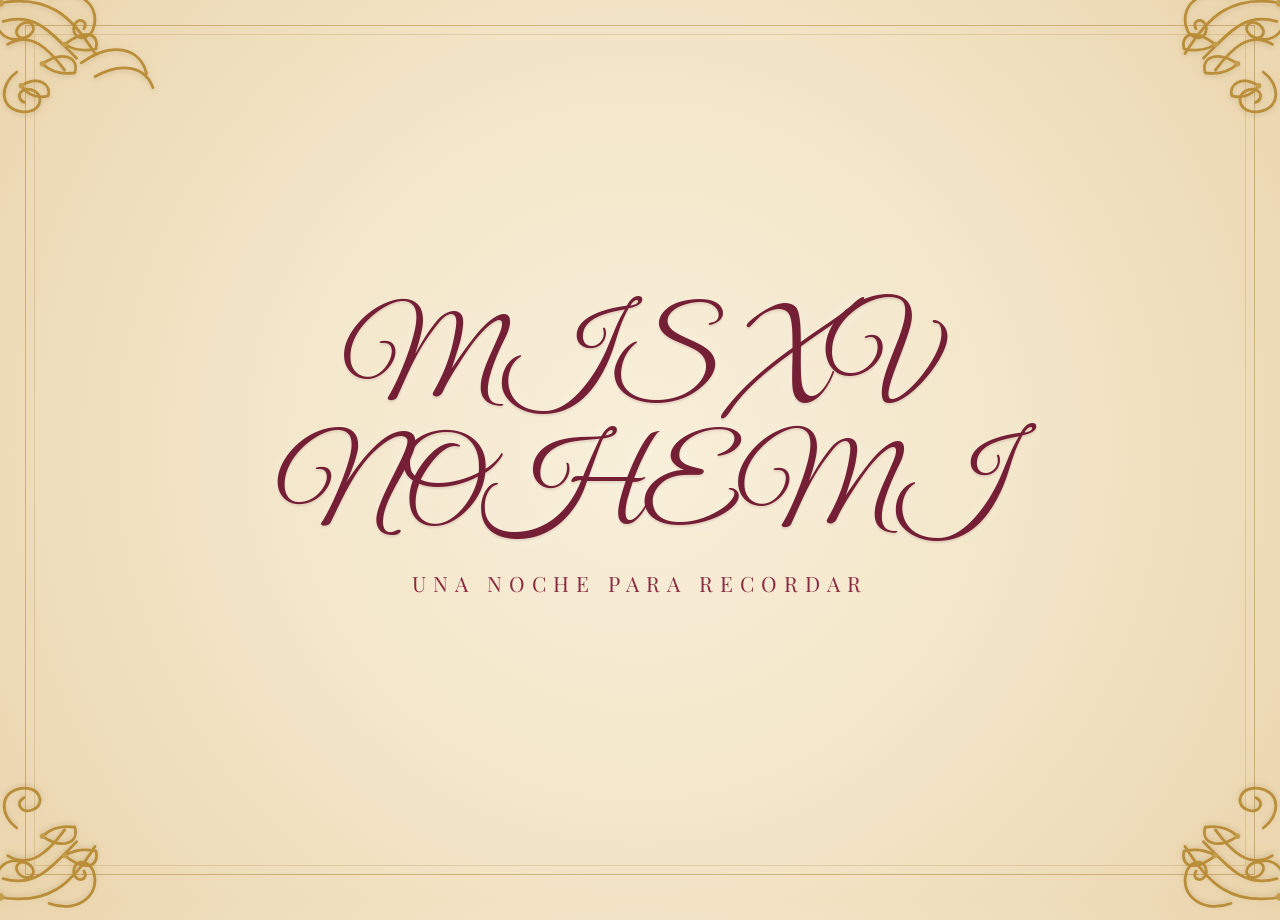
==== Nohemi.html @ 15a6e5af "Nohemi.html" ====
<!DOCTYPE html>
<html lang="es">
<head>
    <meta charset="UTF-8">
    <meta name="viewport" content="width=device-width, initial-scale=1.0">

    <title>Mis XV Nohemi</title>

    <!-- Tipografías elegantes -->
    <link rel="preconnect" href="https://fonts.googleapis.com">
    <link rel="preconnect" href="https://fonts.gstatic.com" crossorigin>
    <link href="https://fonts.googleapis.com/css2?family=Great+Vibes&family=Playfair+Display:wght@400;500;600&display=swap" rel="stylesheet">

    <style>
        * {
            margin: 0;
            padding: 0;
            box-sizing: border-box;
        }

        html, body {
            width: 100%;
            height: 100%;
        }

        body {
            overflow: hidden;
            background:
                radial-gradient(
                    circle at center,
                    #f8efd9 0%,
                    #f2e4c6 55%,
                    #ead5ae 100%
                );

            display: flex;
            justify-content: center;
            align-items: center;

            position: relative;
        }

        /* -----------------------------
           CONTENEDOR PRINCIPAL
        ----------------------------- */

        .invitacion {
            width: 100%;
            height: 100vh;

            display: flex;
            flex-direction: column;
            justify-content: center;
            align-items: center;

            position: relative;

            text-align: center;

            z-index: 5;
        }

        /* -----------------------------
           TEXTO
        ----------------------------- */

        .titulo {
            color: #741f35;

            font-family: "Great Vibes", cursive;

            font-size: clamp(55px, 9vw, 125px);

            font-weight: 400;

            line-height: 1.1;

            text-shadow:
                0 2px 2px rgba(90, 20, 35, 0.12),
                0 0 18px rgba(255, 255, 255, 0.35);

            animation:
                aparecer 2s ease-out forwards,
                brillo 4s ease-in-out 2s infinite;

            opacity: 0;
        }

        .subtitulo {
            margin-top: 12px;

            color: #8a2942;

            font-family: "Playfair Display", serif;

            font-size: clamp(13px, 1.8vw, 21px);

            letter-spacing: 7px;

            text-transform: uppercase;

            animation: aparecerSubtitulo 2s ease-out 0.8s forwards;

            opacity: 0;
        }

        /* -----------------------------
           ADORNOS
        ----------------------------- */

        .adorno {
            position: absolute;

            width: 230px;
            height: 230px;

            pointer-events: none;

            opacity: 0.95;

            filter:
                drop-shadow(0 2px 2px rgba(117, 73, 20, 0.15))
                drop-shadow(0 0 8px rgba(181, 133, 42, 0.15));

            animation: flotar 7s ease-in-out infinite;
        }

        .adorno svg {
            width: 100%;
            height: 100%;
        }

        /* Esquina superior izquierda */

        .esquina-superior-izquierda {
            top: -20px;
            left: -20px;
        }

        /* Esquina superior derecha */

        .esquina-superior-derecha {
            top: -20px;
            right: -20px;

            transform: scaleX(-1);
        }

        /* Esquina inferior izquierda */

        .esquina-inferior-izquierda {
            bottom: -20px;
            left: -20px;

            transform: scaleY(-1);
        }

        /* Esquina inferior derecha */

        .esquina-inferior-derecha {
            bottom: -20px;
            right: -20px;

            transform: scale(-1);
        }

        /* -----------------------------
           MARCO INTERIOR
        ----------------------------- */

        .marco {
            position: absolute;

            inset: 25px;

            border: 1px solid rgba(167, 118, 31, 0.45);

            pointer-events: none;
        }

        .marco::before {
            content: "";

            position: absolute;

            inset: 8px;

            border: 1px solid rgba(167, 118, 31, 0.22);
        }

        /* -----------------------------
           BRILLOS
        ----------------------------- */

        .particula {
            position: absolute;

            width: 5px;
            height: 5px;

            border-radius: 50%;

            background: #c49a45;

            box-shadow:
                0 0 8px #d9bd73,
                0 0 14px rgba(201, 159, 70, 0.7);

            opacity: 0;

            animation: destello 5s infinite;
        }

        .p1 {
            top: 22%;
            left: 18%;
            animation-delay: 1s;
        }

        .p2 {
            top: 30%;
            right: 20%;
            animation-delay: 3s;
        }

        .p3 {
            bottom: 25%;
            left: 24%;
            animation-delay: 2s;
        }

        .p4 {
            bottom: 18%;
            right: 25%;
            animation-delay: 4s;
        }

        /* -----------------------------
           ANIMACIONES
        ----------------------------- */

        @keyframes aparecer {
            0% {
                opacity: 0;
                transform: translateY(30px) scale(0.95);
            }

            100% {
                opacity: 1;
                transform: translateY(0) scale(1);
            }
        }

        @keyframes aparecerSubtitulo {
            0% {
                opacity: 0;
                transform: translateY(15px);
            }

            100% {
                opacity: 1;
                transform: translateY(0);
            }
        }

        @keyframes brillo {
            0%, 100% {
                text-shadow:
                    0 2px 2px rgba(90, 20, 35, 0.12),
                    0 0 15px rgba(255,255,255,0.25);
            }

            50% {
                text-shadow:
                    0 2px 2px rgba(90, 20, 35, 0.12),
                    0 0 30px rgba(255,255,255,0.55);
            }
        }

        @keyframes flotar {
            0%, 100% {
                transform: translateY(0);
            }

            50% {
                transform: translateY(-7px);
            }
        }

        @keyframes destello {
            0% {
                opacity: 0;
                transform: scale(0.5);
            }

            30% {
                opacity: 0.8;
                transform: scale(1);
            }

            60% {
                opacity: 0;
                transform: scale(1.5);
            }

            100% {
                opacity: 0;
            }
        }

        /* -----------------------------
           MÓVILES
        ----------------------------- */

        @media (max-width: 600px) {

            .adorno {
                width: 145px;
                height: 145px;
            }

            .esquina-superior-izquierda,
            .esquina-superior-derecha {
                top: -10px;
            }

            .esquina-inferior-izquierda,
            .esquina-inferior-derecha {
                bottom: -10px;
            }

            .marco {
                inset: 14px;
            }

            .subtitulo {
                letter-spacing: 4px;
            }
        }
    </style>
</head>

<body>

    <div class="invitacion">

        <!-- Marco -->
        <div class="marco"></div>

        <!-- Adorno superior izquierdo -->
        <div class="adorno esquina-superior-izquierda">
            <svg viewBox="0 0 250 250">

                <g
                    fill="none"
                    stroke="#b88a32"
                    stroke-width="3"
                    stroke-linecap="round"
                    stroke-linejoin="round"
                >

                    <!-- Curvas principales -->
                    <path d="M20 25 C75 15, 100 40, 125 80"/>
                    <path d="M25 45 C60 35, 75 55, 105 85"/>
                    <path d="M30 70 C55 55, 75 75, 92 98"/>

                    <!-- Volutas -->
                    <path d="M20 25 C10 50, 25 70, 48 63 C65 58, 58 40, 45 48 C34 55, 42 68, 52 61"/>

                    <path d="M75 18 C105 8, 130 25, 124 50 C120 68, 100 66, 102 51 C104 40, 119 43, 113 53"/>

                    <path d="M40 100 C20 115, 22 140, 45 143 C65 146, 72 126, 58 120 C45 114, 37 128, 48 133"/>

                    <!-- Hojas -->
                    <path d="M92 70 C115 52, 130 58, 126 75 C112 78, 102 76, 92 70Z"/>
                    <path d="M68 91 C90 76, 108 84, 103 101 C88 103, 77 100, 68 91Z"/>
                    <path d="M45 115 C62 104, 78 112, 74 126 C62 129, 52 125, 45 115Z"/>

                    <!-- Detalles -->
                    <path d="M110 90 C145 65, 175 75, 181 102"/>
                    <path d="M125 105 C155 88, 180 95, 188 117"/>

                </g>

                <!-- pequeños puntos dorados -->

                <g fill="#c49a45">
                    <circle cx="22" cy="25" r="4"/>
                    <circle cx="92" cy="70" r="3"/>
                    <circle cx="68" cy="91" r="3"/>
                    <circle cx="45" cy="115" r="3"/>
                </g>

            </svg>
        </div>

        <!-- Superior derecho -->
        <div class="adorno esquina-superior-derecha">
            <svg viewBox="0 0 250 250">

                <g
                    fill="none"
                    stroke="#b88a32"
                    stroke-width="3"
                    stroke-linecap="round"
                    stroke-linejoin="round"
                >

                    <path d="M20 25 C75 15, 100 40, 125 80"/>
                    <path d="M25 45 C60 35, 75 55, 105 85"/>
                    <path d="M30 70 C55 55, 75 75, 92 98"/>

                    <path d="M20 25 C10 50, 25 70, 48 63 C65 58, 58 40, 45 48 C34 55, 42 68, 52 61"/>

                    <path d="M75 18 C105 8, 130 25, 124 50 C120 68, 100 66, 102 51 C104 40, 119 43, 113 53"/>

                    <path d="M40 100 C20 115, 22 140, 45 143 C65 146, 72 126, 58 120 C45 114, 37 128, 48 133"/>

                    <path d="M92 70 C115 52, 130 58, 126 75 C112 78, 102 76, 92 70Z"/>
                    <path d="M68 91 C90 76, 108 84, 103 101 C88 103, 77 100, 68 91Z"/>
                    <path d="M45 115 C62 104, 78 112, 74 126 C62 129, 52 125, 45 115Z"/>

                </g>

                <g fill="#c49a45">
                    <circle cx="22" cy="25" r="4"/>
                    <circle cx="92" cy="70" r="3"/>
                    <circle cx="68" cy="91" r="3"/>
                    <circle cx="45" cy="115" r="3"/>
                </g>

            </svg>
        </div>

        <!-- Inferior izquierdo -->
        <div class="adorno esquina-inferior-izquierda">
            <svg viewBox="0 0 250 250">

                <g
                    fill="none"
                    stroke="#b88a32"
                    stroke-width="3"
                    stroke-linecap="round"
                    stroke-linejoin="round"
                >

                    <path d="M20 25 C75 15, 100 40, 125 80"/>
                    <path d="M25 45 C60 35, 75 55, 105 85"/>
                    <path d="M30 70 C55 55, 75 75, 92 98"/>

                    <path d="M20 25 C10 50, 25 70, 48 63 C65 58, 58 40, 45 48 C34 55, 42 68, 52 61"/>

                    <path d="M75 18 C105 8, 130 25, 124 50 C120 68, 100 66, 102 51 C104 40, 119 43, 113 53"/>

                    <path d="M40 100 C20 115, 22 140, 45 143 C65 146, 72 126, 58 120 C45 114, 37 128, 48 133"/>

                    <path d="M92 70 C115 52, 130 58, 126 75 C112 78, 102 76, 92 70Z"/>
                    <path d="M68 91 C90 76, 108 84, 103 101 C88 103, 77 100, 68 91Z"/>

                </g>

                <g fill="#c49a45">
                    <circle cx="22" cy="25" r="4"/>
                    <circle cx="92" cy="70" r="3"/>
                    <circle cx="68" cy="91" r="3"/>
                </g>

            </svg>
        </div>

        <!-- Inferior derecho -->
        <div class="adorno esquina-inferior-derecha">
            <svg viewBox="0 0 250 250">

                <g
                    fill="none"
                    stroke="#b88a32"
                    stroke-width="3"
                    stroke-linecap="round"
                    stroke-linejoin="round"
                >

                    <path d="M20 25 C75 15, 100 40, 125 80"/>
                    <path d="M25 45 C60 35, 75 55, 105 85"/>
                    <path d="M30 70 C55 55, 75 75, 92 98"/>

                    <path d="M20 25 C10 50, 25 70, 48 63 C65 58, 58 40, 45 48 C34 55, 42 68, 52 61"/>

                    <path d="M75 18 C105 8, 130 25, 124 50 C120 68, 100 66, 102 51 C104 40, 119 43, 113 53"/>

                    <path d="M40 100 C20 115, 22 140, 45 143 C65 146, 72 126, 58 120 C45 114, 37 128, 48 133"/>

                    <path d="M92 70 C115 52, 130 58, 126 75 C112 78, 102 76, 92 70Z"/>
                    <path d="M68 91 C90 76, 108 84, 103 101 C88 103, 77 100, 68 91Z"/>

                </g>

                <g fill="#c49a45">
                    <circle cx="22" cy="25" r="4"/>
                    <circle cx="92" cy="70" r="3"/>
                    <circle cx="68" cy="91" r="3"/>
                </g>

            </svg>
        </div>

        <!-- Partículas -->
        <div class="particula p1"></div>
        <div class="particula p2"></div>
        <div class="particula p3"></div>
        <div class="particula p4"></div>

        <!-- TEXTO CENTRAL -->

        <h1 class="titulo">
            MIS XV<br>
            NOHEMI
        </h1>

        <div class="subtitulo">
            Una noche para recordar
        </div>

    </div>

</body>
</html>
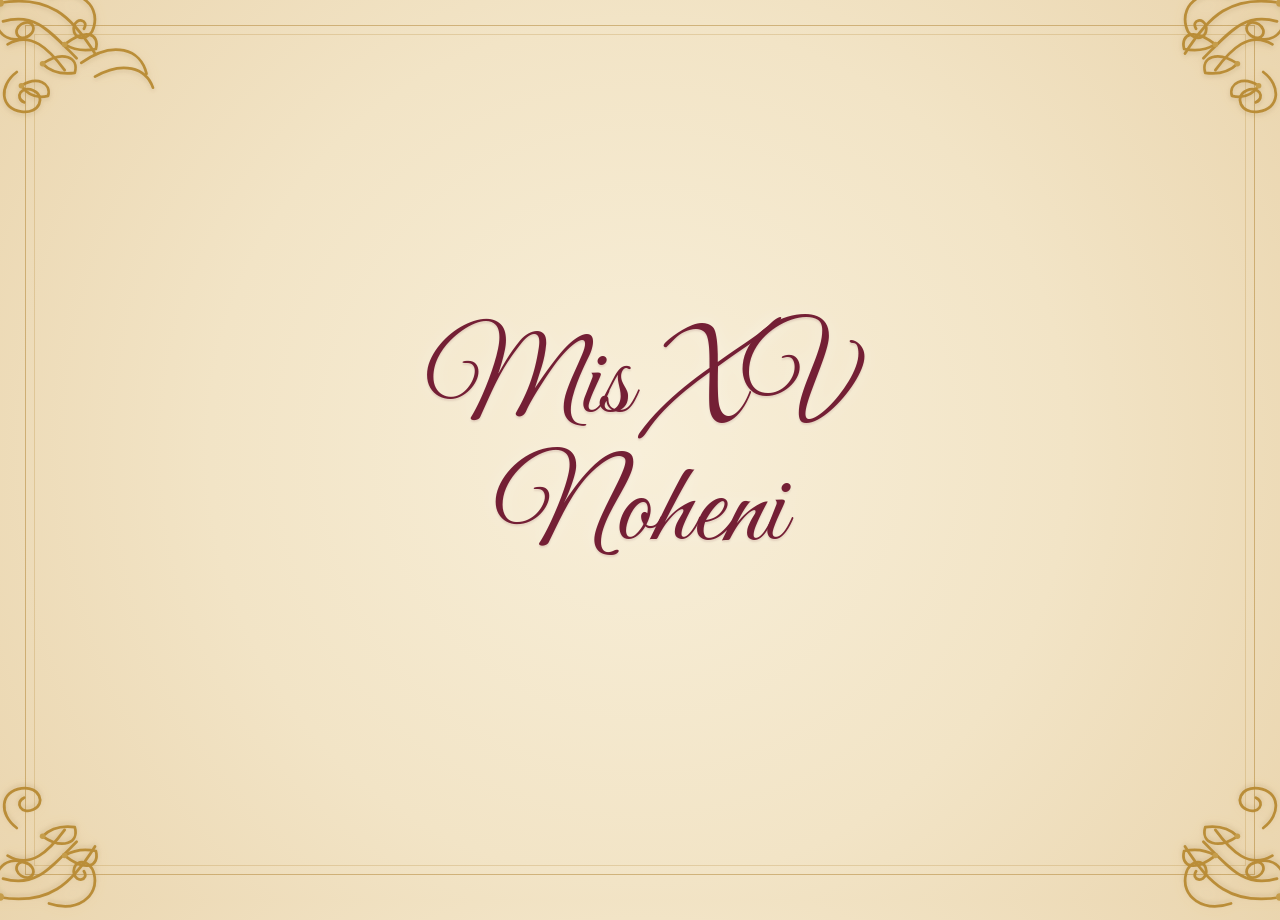
==== commit aa4ce81c: "Nohemi.html" ====
--- a/Nohemi.html
+++ b/Nohemi.html
@@ -513,13 +513,9 @@
         <!-- TEXTO CENTRAL -->
 
         <h1 class="titulo">
-            MIS XV<br>
-            NOHEMI
+            Mis XV<br>
+            Noheni
         </h1>
-
-        <div class="subtitulo">
-            Una noche para recordar
-        </div>
 
     </div>
 
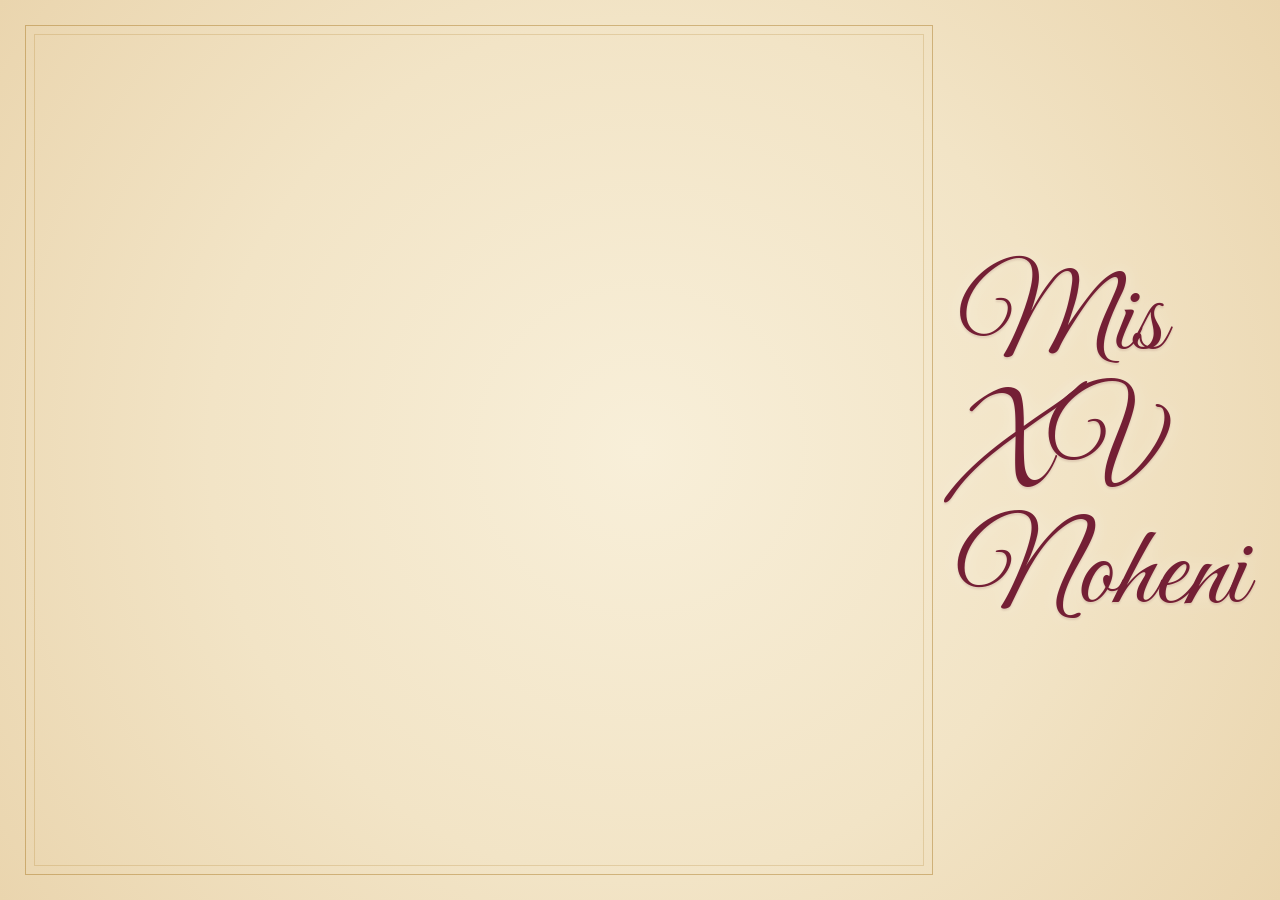
==== commit 232a8a39: "Nohemi.html" ====
--- a/Nohemi.html
+++ b/Nohemi.html
@@ -104,67 +104,7 @@
             opacity: 0;
         }
 
-        /* -----------------------------
-           ADORNOS
-        ----------------------------- */
-
-        .adorno {
-            position: absolute;
-
-            width: 230px;
-            height: 230px;
-
-            pointer-events: none;
-
-            opacity: 0.95;
-
-            filter:
-                drop-shadow(0 2px 2px rgba(117, 73, 20, 0.15))
-                drop-shadow(0 0 8px rgba(181, 133, 42, 0.15));
-
-            animation: flotar 7s ease-in-out infinite;
-        }
-
-        .adorno svg {
-            width: 100%;
-            height: 100%;
-        }
-
-        /* Esquina superior izquierda */
-
-        .esquina-superior-izquierda {
-            top: -20px;
-            left: -20px;
-        }
-
-        /* Esquina superior derecha */
-
-        .esquina-superior-derecha {
-            top: -20px;
-            right: -20px;
-
-            transform: scaleX(-1);
-        }
-
-        /* Esquina inferior izquierda */
-
-        .esquina-inferior-izquierda {
-            bottom: -20px;
-            left: -20px;
-
-            transform: scaleY(-1);
-        }
-
-        /* Esquina inferior derecha */
-
-        .esquina-inferior-derecha {
-            bottom: -20px;
-            right: -20px;
-
-            transform: scale(-1);
-        }
-
-        /* -----------------------------
+               /* -----------------------------
            MARCO INTERIOR
         ----------------------------- */
 
@@ -192,48 +132,94 @@
            BRILLOS
         ----------------------------- */
 
-        .particula {
-            position: absolute;
-
-            width: 5px;
-            height: 5px;
-
-            border-radius: 50%;
-
-            background: #c49a45;
-
-            box-shadow:
-                0 0 8px #d9bd73,
-                0 0 14px rgba(201, 159, 70, 0.7);
-
-            opacity: 0;
-
-            animation: destello 5s infinite;
-        }
-
-        .p1 {
-            top: 22%;
-            left: 18%;
-            animation-delay: 1s;
-        }
-
-        .p2 {
-            top: 30%;
-            right: 20%;
-            animation-delay: 3s;
-        }
-
-        .p3 {
-            bottom: 25%;
-            left: 24%;
-            animation-delay: 2s;
-        }
-
-        .p4 {
-            bottom: 18%;
-            right: 25%;
-            animation-delay: 4s;
-        }
+        /* DESTELLOS DORADOS */
+
+.destello {
+    position: absolute;
+
+    color: #c49a45;
+
+    font-family: serif;
+
+    font-size: 24px;
+
+    text-shadow:
+        0 0 5px #d9bd73,
+        0 0 12px rgba(201, 159, 70, 0.8);
+
+    opacity: 0;
+
+    animation: destelloElegante 4s ease-in-out infinite;
+
+    z-index: 3;
+}
+
+/* Posiciones */
+
+.d1 {
+    top: 25%;
+    left: 20%;
+    animation-delay: 0s;
+}
+
+.d2 {
+    top: 32%;
+    right: 22%;
+    animation-delay: 1.5s;
+}
+
+.d3 {
+    top: 60%;
+    left: 25%;
+    animation-delay: 2.5s;
+}
+
+.d4 {
+    top: 68%;
+    right: 20%;
+    animation-delay: 3.5s;
+}
+
+.d5 {
+    top: 42%;
+    left: 12%;
+    animation-delay: 1s;
+}
+
+.d6 {
+    top: 50%;
+    right: 12%;
+    animation-delay: 2s;
+}
+
+/* Animación */
+
+@keyframes destelloElegante {
+
+    0% {
+        opacity: 0;
+        transform: scale(0.5) rotate(0deg);
+    }
+
+    30% {
+        opacity: 0.9;
+        transform: scale(1.2) rotate(45deg);
+    }
+
+    50% {
+        opacity: 0.5;
+        transform: scale(0.9) rotate(90deg);
+    }
+
+    70% {
+        opacity: 0;
+        transform: scale(0.5) rotate(135deg);
+    }
+
+    100% {
+        opacity: 0;
+    }
+}
 
         /* -----------------------------
            ANIMACIONES
@@ -347,118 +333,6 @@
         <!-- Marco -->
         <div class="marco"></div>
 
-        <!-- Adorno superior izquierdo -->
-        <div class="adorno esquina-superior-izquierda">
-            <svg viewBox="0 0 250 250">
-
-                <g
-                    fill="none"
-                    stroke="#b88a32"
-                    stroke-width="3"
-                    stroke-linecap="round"
-                    stroke-linejoin="round"
-                >
-
-                    <!-- Curvas principales -->
-                    <path d="M20 25 C75 15, 100 40, 125 80"/>
-                    <path d="M25 45 C60 35, 75 55, 105 85"/>
-                    <path d="M30 70 C55 55, 75 75, 92 98"/>
-
-                    <!-- Volutas -->
-                    <path d="M20 25 C10 50, 25 70, 48 63 C65 58, 58 40, 45 48 C34 55, 42 68, 52 61"/>
-
-                    <path d="M75 18 C105 8, 130 25, 124 50 C120 68, 100 66, 102 51 C104 40, 119 43, 113 53"/>
-
-                    <path d="M40 100 C20 115, 22 140, 45 143 C65 146, 72 126, 58 120 C45 114, 37 128, 48 133"/>
-
-                    <!-- Hojas -->
-                    <path d="M92 70 C115 52, 130 58, 126 75 C112 78, 102 76, 92 70Z"/>
-                    <path d="M68 91 C90 76, 108 84, 103 101 C88 103, 77 100, 68 91Z"/>
-                    <path d="M45 115 C62 104, 78 112, 74 126 C62 129, 52 125, 45 115Z"/>
-
-                    <!-- Detalles -->
-                    <path d="M110 90 C145 65, 175 75, 181 102"/>
-                    <path d="M125 105 C155 88, 180 95, 188 117"/>
-
-                </g>
-
-                <!-- pequeños puntos dorados -->
-
-                <g fill="#c49a45">
-                    <circle cx="22" cy="25" r="4"/>
-                    <circle cx="92" cy="70" r="3"/>
-                    <circle cx="68" cy="91" r="3"/>
-                    <circle cx="45" cy="115" r="3"/>
-                </g>
-
-            </svg>
-        </div>
-
-        <!-- Superior derecho -->
-        <div class="adorno esquina-superior-derecha">
-            <svg viewBox="0 0 250 250">
-
-                <g
-                    fill="none"
-                    stroke="#b88a32"
-                    stroke-width="3"
-                    stroke-linecap="round"
-                    stroke-linejoin="round"
-                >
-
-                    <path d="M20 25 C75 15, 100 40, 125 80"/>
-                    <path d="M25 45 C60 35, 75 55, 105 85"/>
-                    <path d="M30 70 C55 55, 75 75, 92 98"/>
-
-                    <path d="M20 25 C10 50, 25 70, 48 63 C65 58, 58 40, 45 48 C34 55, 42 68, 52 61"/>
-
-                    <path d="M75 18 C105 8, 130 25, 124 50 C120 68, 100 66, 102 51 C104 40, 119 43, 113 53"/>
-
-                    <path d="M40 100 C20 115, 22 140, 45 143 C65 146, 72 126, 58 120 C45 114, 37 128, 48 133"/>
-
-                    <path d="M92 70 C115 52, 130 58, 126 75 C112 78, 102 76, 92 70Z"/>
-                    <path d="M68 91 C90 76, 108 84, 103 101 C88 103, 77 100, 68 91Z"/>
-                    <path d="M45 115 C62 104, 78 112, 74 126 C62 129, 52 125, 45 115Z"/>
-
-                </g>
-
-                <g fill="#c49a45">
-                    <circle cx="22" cy="25" r="4"/>
-                    <circle cx="92" cy="70" r="3"/>
-                    <circle cx="68" cy="91" r="3"/>
-                    <circle cx="45" cy="115" r="3"/>
-                </g>
-
-            </svg>
-        </div>
-
-        <!-- Inferior izquierdo -->
-        <div class="adorno esquina-inferior-izquierda">
-            <svg viewBox="0 0 250 250">
-
-                <g
-                    fill="none"
-                    stroke="#b88a32"
-                    stroke-width="3"
-                    stroke-linecap="round"
-                    stroke-linejoin="round"
-                >
-
-                    <path d="M20 25 C75 15, 100 40, 125 80"/>
-                    <path d="M25 45 C60 35, 75 55, 105 85"/>
-                    <path d="M30 70 C55 55, 75 75, 92 98"/>
-
-                    <path d="M20 25 C10 50, 25 70, 48 63 C65 58, 58 40, 45 48 C34 55, 42 68, 52 61"/>
-
-                    <path d="M75 18 C105 8, 130 25, 124 50 C120 68, 100 66, 102 51 C104 40, 119 43, 113 53"/>
-
-                    <path d="M40 100 C20 115, 22 140, 45 143 C65 146, 72 126, 58 120 C45 114, 37 128, 48 133"/>
-
-                    <path d="M92 70 C115 52, 130 58, 126 75 C112 78, 102 76, 92 70Z"/>
-                    <path d="M68 91 C90 76, 108 84, 103 101 C88 103, 77 100, 68 91Z"/>
-
-                </g>
-
                 <g fill="#c49a45">
                     <circle cx="22" cy="25" r="4"/>
                     <circle cx="92" cy="70" r="3"/>
@@ -468,47 +342,14 @@
             </svg>
         </div>
 
-        <!-- Inferior derecho -->
-        <div class="adorno esquina-inferior-derecha">
-            <svg viewBox="0 0 250 250">
-
-                <g
-                    fill="none"
-                    stroke="#b88a32"
-                    stroke-width="3"
-                    stroke-linecap="round"
-                    stroke-linejoin="round"
-                >
-
-                    <path d="M20 25 C75 15, 100 40, 125 80"/>
-                    <path d="M25 45 C60 35, 75 55, 105 85"/>
-                    <path d="M30 70 C55 55, 75 75, 92 98"/>
-
-                    <path d="M20 25 C10 50, 25 70, 48 63 C65 58, 58 40, 45 48 C34 55, 42 68, 52 61"/>
-
-                    <path d="M75 18 C105 8, 130 25, 124 50 C120 68, 100 66, 102 51 C104 40, 119 43, 113 53"/>
-
-                    <path d="M40 100 C20 115, 22 140, 45 143 C65 146, 72 126, 58 120 C45 114, 37 128, 48 133"/>
-
-                    <path d="M92 70 C115 52, 130 58, 126 75 C112 78, 102 76, 92 70Z"/>
-                    <path d="M68 91 C90 76, 108 84, 103 101 C88 103, 77 100, 68 91Z"/>
-
-                </g>
-
-                <g fill="#c49a45">
-                    <circle cx="22" cy="25" r="4"/>
-                    <circle cx="92" cy="70" r="3"/>
-                    <circle cx="68" cy="91" r="3"/>
-                </g>
-
-            </svg>
-        </div>
-
-        <!-- Partículas -->
-        <div class="particula p1"></div>
-        <div class="particula p2"></div>
-        <div class="particula p3"></div>
-        <div class="particula p4"></div>
+        <!-- Destello -->
+        <div class="destello d1">✦</div>
+        <div class="destello d2">✧</div>
+        <div class="destello d3">✦</div>
+        <div class="destello d4">✧</div>
+        <div class="destello d5">✦</div>
+        <div class="destello d6">✧</div>
+
 
         <!-- TEXTO CENTRAL -->
 
